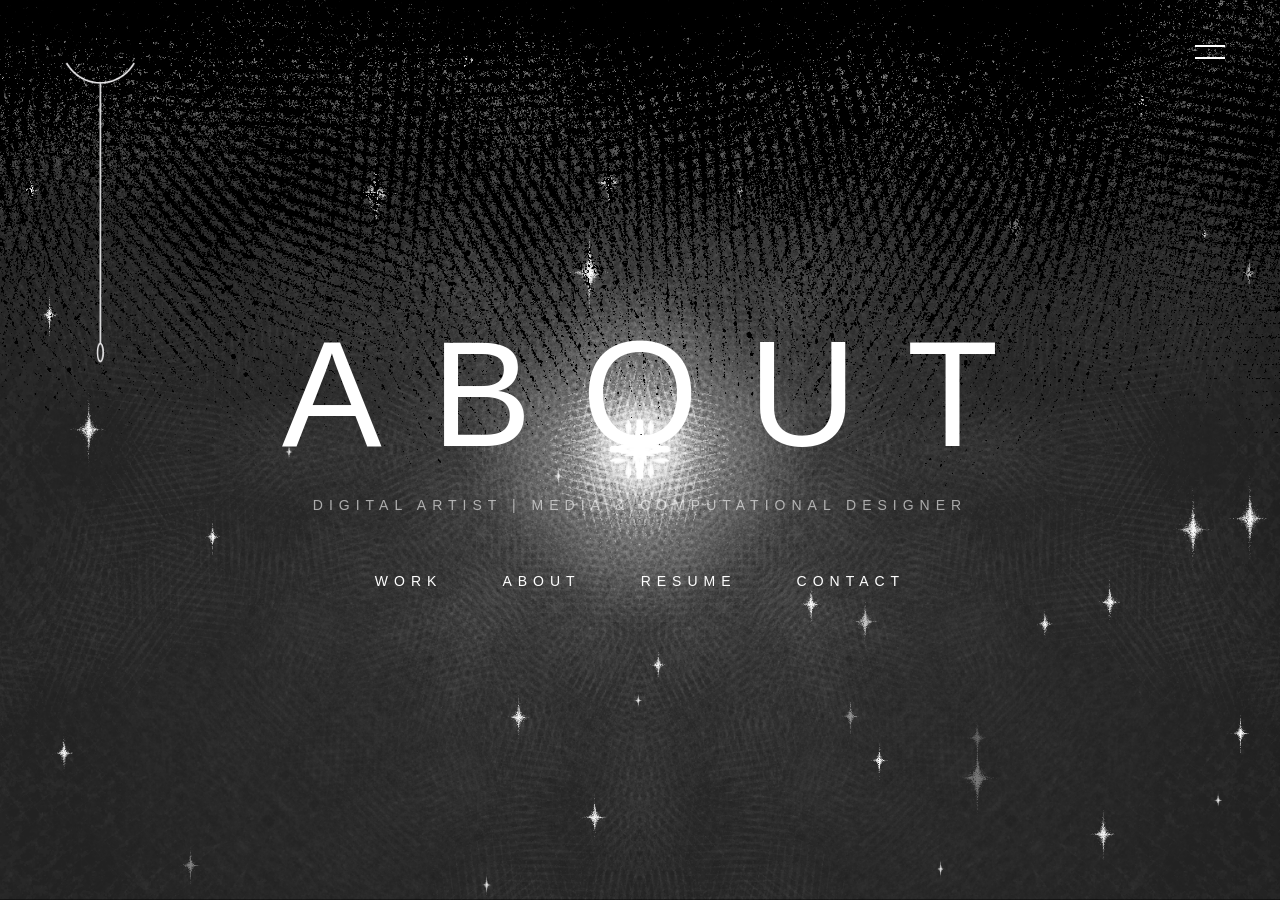
==== about.html @ 11d8b134 "Update about.html" ====
<!DOCTYPE html>
<html lang="en">
<head>
    <meta charset="UTF-8">
    <meta name="viewport" content="width=device-width, initial-scale=1.0">
    <title>Najisa | Portfolio</title>
    <style>
        /* 1. 基础重置 */
        body, html { 
            margin: 0; padding: 0; width: 100%; height: 100%; 
            overflow: hidden; background-color: #000; 
            font-family: "Helvetica Neue", Helvetica, Arial, sans-serif; 
            transition: background-color 0.8s ease;
        }
        
        /* 2. 背景与层级 */
        .bg-container, .top-container, #universe { 
            position: absolute; top: 0; left: 0; width: 100%; height: 100vh; 
            transition: filter 0.6s ease;
        }
        .mesh-layer, .top-layer { position: absolute; width: 100%; height: 100%; top: 0; left: 0; background-size: cover; background-position: center; transition: opacity 1s ease; }
        .mesh-layer { animation: meshBreathe 12s infinite ease-in-out; }
        @keyframes meshBreathe { 0%, 100% { transform: scale(1.1); } 50% { transform: scale(1.25); } }

        .dark-bg { background-image: url('./images/bg-dark.png'); opacity: 1; }
        .light-bg { background-image: url('./images/bg-light.png'); opacity: 0; }
        .top-dark { background-image: url('./images/top-dark.png'); opacity: 1; z-index: 10; }
        .top-light { background-image: url('./images/top-light.png'); opacity: 0; z-index: 10; }
        .light-mode .dark-bg, .light-mode .top-dark { opacity: 0; }
        .light-mode .light-bg, .light-mode .top-light { opacity: 1; }

        body.menu-open .bg-container, body.menu-open #universe, body.menu-open .top-container, body.menu-open .hero-container {
            filter: blur(2px); 
            pointer-events: none;
        }

        /* 3. 灯绳系统 (lamp-toggle) */
        .lamp-toggle {
            position: fixed; top: 0; left: 0; width: 200px; height: 65vh; z-index: 4000;
            transform: scale(0.7); transform-origin: top center;
            transition: transform 0.4s cubic-bezier(0.175, 0.885, 0.32, 1.275);
        }
        
        .click-mask {
            position: absolute; top: 0; left: 0; width: 100%; height: 100%;
            z-index: 100; cursor: pointer;
        }

        .layer-part { 
            position: absolute; top: 0; left: 0; width: 100%; height: 100%; 
            background-size: contain; background-repeat: no-repeat; background-position: center top; 
            transition: opacity 0.1s steps(1); 
            pointer-events: none; 
        }
        
        .eye-dark { background-image: url('./images/eye-dark.png'); }
        .eye-light { background-image: url('./images/eye-light.png'); }
        .line-dark { background-image: url('./images/line-dark.png'); }
        .line-light { background-image: url('./images/line-light.png'); }
        .han-dark { background-image: url('./images/han-dark.png'); }
        .han-light { background-image: url('./images/han-light.png'); }

        .line-group, .han-group { position: absolute; top: 0; left: 0; width: 100%; height: 100%; transform-origin: top center; transition: transform 0.45s cubic-bezier(0.34, 1.56, 0.64, 1); }
        .lamp-toggle:hover .line-group { transform: scaleY(1.02); }
        .lamp-toggle:hover .han-group { transform: translateY(10px); }

        .lamp-toggle:active .eye-dark, .lamp-toggle:active .eye-light { transform: scaleY(1.1) scaleX(0.92); transform-origin: top center; transition: transform 0.1s ease-out; }
        .lamp-toggle:active .line-group { transform: scaleY(1.02) translateY(8px); transition: transform 0.1s ease-out; }
        .lamp-toggle:active .han-group { transform: translateY(17px); transition: transform 0.1s ease-out; }

        .eye-light, .line-light, .han-light { opacity: 0; }
        .light-mode .eye-dark, .light-mode .line-dark, .light-mode .han-dark { opacity: 0; }
        .light-mode .eye-light, .light-mode .line-light, .light-mode .han-light { opacity: 1; }

        /* 4. 中心排版 */
        .hero-container {
            position: fixed; top: 50%; left: 50%; transform: translate(-50%, -50%);
            text-align: center; z-index: 9997; pointer-events: none; width: 100%;
        }
        .main-title {
            pointer-events: auto; color: white; font-size: 150px; letter-spacing: 50px; 
            margin: 0; padding-left: 50px; font-weight: 100; cursor: pointer; text-decoration: none;
            transition: opacity 0.5s ease, color 0.8s ease; line-height: 1.1;
        }
        .description { color: rgba(255, 255, 255, 0.6); font-size: 14px; letter-spacing: 6px; text-transform: uppercase; margin: 20px 0 60px 0; font-weight: 300; }
        .sub-nav { pointer-events: auto; display: flex; justify-content: center; gap: 60px; }
        .nav-item { color: white; text-decoration: none; font-size: 14px; letter-spacing: 6px; text-transform: uppercase; position: relative; transition: color 0.8s ease; }
        .nav-item::after { content: ''; position: absolute; bottom: -5px; left: 0; width: 0; height: 1px; background: white; transition: width 0.3s ease; }
        .nav-item:hover::after { width: calc(100% - 6px); }

        /* 5. 侧滑菜单 (0.03透明) */
        .menu-overlay {
            position: fixed; top: 0; right: -450px; width: 400px; height: 100%;
            background: rgba(0, 0, 0, 0.03); 
            backdrop-filter: blur(10px); -webkit-backdrop-filter: blur(10px);
            z-index: 9998; display: flex; flex-direction: column; justify-content: center;
            padding-left: 60px; padding-bottom: 25vh; box-sizing: border-box;
            transition: right 0.6s cubic-bezier(0.4, 0, 0.2, 1);
            box-shadow: -20px 0 50px rgba(0, 0, 0, 0.5); border-left: 1px solid rgba(255, 255, 255, 0.05);
        }
        .menu-overlay.active { right: 0; }
        .menu-links { display: flex; flex-direction: column; gap: 40px; }
        .menu-link {
            color: white; text-decoration: none; font-size: 32px; font-weight: 200;
            letter-spacing: 10px; text-transform: uppercase; position: relative; 
            display: inline-block; width: fit-content; transition: opacity 0.4s ease;
            opacity: 0; transform: translateX(30px);
        }
        .menu-overlay.active .menu-link { opacity: 1; transform: translateX(0); }
        .menu-link::after { content: ''; position: absolute; bottom: -5px; left: 0; width: 0; height: 1px; background: white; transition: width 0.3s ease; }
        .menu-link:hover::after { width: calc(100% - 10px); }
        .menu-link:hover { opacity: 0.7; }

        .menu-footer { position: absolute; bottom: 60px; color: rgba(255, 255, 255, 0.3); font-size: 10px; line-height: 2; letter-spacing: 3px; text-transform: uppercase; }

        /* 亮色适配 */
        .light-mode .main-title, .light-mode .nav-item, .light-mode .menu-link { color: black; }
        .light-mode .description, .light-mode .menu-footer { color: rgba(0, 0, 0, 0.4); }
        .light-mode .nav-item::after, .light-mode .menu-link::after { background-color: black; }
        .light-mode .menu-overlay { background: rgba(255, 255, 255, 0.1); border-left: 1px solid rgba(0, 0, 0, 0.05); }

        /* 6. 汉堡按钮 */
        .top-right-util { position: fixed; top: 45px; right: 55px; z-index: 9999; }
        .burger-icon { width: 30px; height: 14px; display: flex; flex-direction: column; justify-content: space-between; cursor: pointer; }
        .burger-icon span { width: 100%; height: 2px; background: white; transition: all 0.4s cubic-bezier(0.4, 0, 0.2, 1); }
        .burger-icon:not(.active):hover span:first-child { width: 80%; }
        .burger-icon:not(.active):hover span:last-child { width: 80%; transform: translateX(8px); }
        .burger-icon.active span:first-child { transform: translateY(6px) rotate(45deg); width: 100%; }
        .burger-icon.active span:last-child { transform: translateY(-6px) rotate(-45deg); width: 100%; }
        .light-mode .burger-icon span { background-color: black; }
    </style>
</head>
<body>

<div class="menu-overlay" id="menuOverlay">
    <nav class="menu-links">
        <a href="works.html" class="menu-link">Work</a>
        <a href="about.html" class="menu-link">About</a>
        <a href="./assets/Najisa_Resume.pdf" class="menu-link" download>Resume</a>
        <a href="contact.html" class="menu-link">Contact</a>
    </nav>
    <div class="menu-footer"><p>Based in New York | Media & Computational Design</p></div>
</div>

<div class="lamp-toggle" id="lampControl">
    <div class="click-mask" id="clickMask"></div>
    <div class="layer-part eye-dark"></div>
    <div class="layer-part eye-light"></div>
    <div class="line-group">
        <div class="layer-part line-dark"></div>
        <div class="layer-part line-light"></div>
    </div>
    <div class="han-group">
        <div class="layer-part han-dark"></div>
        <div class="layer-part han-light"></div>
    </div>
</div>

<div class="bg-container">
    <div class="mesh-layer dark-bg"></div><div class="mesh-layer light-bg"></div>
</div>

<canvas id="universe"></canvas>

<div class="top-container">
    <div class="top-layer top-dark"></div><div class="top-layer top-light"></div>
</div>

<div class="top-right-util">
    <div class="burger-icon" id="burger"><span></span><span></span></div>
</div>

<div class="hero-container">
    <h1 class="main-title" onclick="location.reload()">ABOUT</h1>
    <div class="description">Digital Artist | Media & Computational Designer</div>
    <nav class="sub-nav">
        <a href="works.html" class="nav-item">Work</a>
        <a href="about.html" class="nav-item">About</a>
        <a href="./assets/Najisa_Resume.pdf" class="nav-item" download>Resume</a>
        <a href="contact.html" class="nav-item">Contact</a>
    </nav>
</div>

<script>
    const clickMask = document.getElementById('clickMask');
    // 🚀 初始化：检查 sessionStorage
    let isLightMode = sessionStorage.getItem('portfolio-mode') === 'light';
    let colorTransition = isLightMode ? 1 : 0; 

    // 如果存的是 light，加载时立即应用
    if (isLightMode) {
        document.body.classList.add('light-mode');
    }

    // 🚀 核心点击逻辑
    clickMask.onclick = function(e) {
        const rect = this.getBoundingClientRect();
        const relativeY = e.clientY - rect.top;
        const percentY = (relativeY / rect.height) * 100;

        if (percentY <= 20) {
            // 20% 之上（眼睛）-> 回主页
            window.location.href = 'index.html';
        } else {
            // 20% 之下（绳子和手柄）-> 切换昼夜
            isLightMode = !isLightMode;
            document.body.classList.toggle('light-mode', isLightMode);
            
            // 🚀 保存到会话存储（刷新会消失，跳转会保留）
            sessionStorage.setItem('portfolio-mode', isLightMode ? 'light' : 'dark');
        }
    };

    // --- 宇宙逻辑 ---
    const canvas = document.getElementById('universe');
    const ctx = canvas.getContext('2d');
    const config = { starCount: 45, particleCount: 45000, baseSize: 40, longAxisRatio: 2.2, sharpness: 0.45, friction: 0.94, ease: 0.06 };
    let v = { x: 0, y: 0, tx: 0, ty: 0 }, lastM = { x: 0, y: 0 };
    const motherCache = { dark: [], light: [] };

    const burger = document.getElementById('burger');
    const menuOverlay = document.getElementById('menuOverlay');
    const menuLinks = document.querySelectorAll('.menu-link');
    burger.onclick = function() {
        this.classList.toggle('active');
        menuOverlay.classList.toggle('active');
        document.body.classList.toggle('menu-open'); 
        if (menuOverlay.classList.contains('active')) {
            menuLinks.forEach((link, index) => { link.style.transitionDelay = `${0.3 + index * 0.1}s`; });
        }
    };

    function createMother(color, blurStr) {
        const mCanvas = document.createElement('canvas');
        const w = config.baseSize * 5, h = w * config.longAxisRatio;
        mCanvas.width = w; mCanvas.height = h;
        const mctx = mCanvas.getContext('2d');
        if (blurStr !== '0px') mctx.filter = `blur(${blurStr})`;
        mctx.fillStyle = color;
        const cx = w/2, cy = h/2;
        for (let i = 0; i < config.particleCount; i++) {
            const rx = (Math.random() - 0.5) * config.baseSize * 4;
            const ry = (Math.random() - 0.5) * config.baseSize * config.longAxisRatio * 2;
            const nx = Math.abs(rx) / config.baseSize, ny = Math.abs(ry) / (config.baseSize * config.longAxisRatio);
            const dist = Math.pow(nx, config.sharpness) + Math.pow(ny, config.sharpness);
            if (dist < 0.8 || (dist < 1.6 && Math.random() < Math.pow(1 - (dist - 0.8) / 0.8, 8))) {
                let pSize = 0.3 + 1.9 * Math.pow(Math.max(0, 1 - dist/1.6), 2);
                mctx.fillRect(cx + rx, cy + ry, pSize, pSize);
            }
        }
        return mCanvas;
    }
    class Star {
        constructor() { this.reset(); this.age = Math.random() * 8000; }
        reset() {
            this.x = Math.random() * canvas.width; this.y = Math.random() * canvas.height;
            const r = Math.random();
            if (r > 0.8) { this.idx = 0; this.sc = 0.45; this.bAmp = 0.35; this.bSpd = 0.005; } 
            else if (r > 0.4) { this.idx = 1; this.sc = 0.28; this.bAmp = 0.15; this.bSpd = 0.012; } 
            else { this.idx = 2; this.sc = 0.15; this.bAmp = 0.05; this.bSpd = 0.02; }
            this.op = 0; this.life = 10000 + Math.random() * 10000; this.age = 0;
            this.bPh = Math.random() * 7; this.tPh = Math.random() * 7;
        }
        update() {
            this.age += 16.6; this.bPh += this.bSpd; this.tPh += 0.05;
            const fade = 2500;
            if (this.age < fade) this.op = this.age / fade;
            else if (this.age > this.life - fade) this.op = (this.life - this.age) / fade;
            else this.op = 1;
            if (this.age >= this.life) this.reset();
        }
        draw(ox, oy) {
            const finalSc = this.sc * (1 + Math.sin(this.bPh) * this.bAmp) * (1 + Math.sin(this.tPh) * 0.1);
            const dx = this.x - (motherCache.dark[this.idx].width * finalSc)/2 + (ox * (2.5 - this.idx));
            const dy = this.y - (motherCache.dark[this.idx].height * finalSc)/2 + (oy * (2.5 - this.idx));
            ctx.globalAlpha = Math.max(0, this.op * (1 - colorTransition));
            ctx.drawImage(motherCache.dark[this.idx], dx, dy, motherCache.dark[this.idx].width * finalSc, motherCache.dark[this.idx].height * finalSc);
            ctx.globalAlpha = Math.max(0, this.op * colorTransition);
            ctx.drawImage(motherCache.light[this.idx], dx, dy, motherCache.light[this.idx].width * finalSc, motherCache.light[this.idx].height * finalSc);
        }
    }
    let stars = [];
    function init() {
        canvas.width = window.innerWidth; canvas.height = window.innerHeight;
        const blurs = ['0px', '0.6px', '1.8px'];
        motherCache.dark = blurs.map(b => createMother("white", b));
        motherCache.light = blurs.map(b => createMother("black", b));
        stars = Array.from({ length: config.starCount }, () => new Star());
    }
    function loop() {
        ctx.clearRect(0, 0, canvas.width, canvas.height);
        v.tx *= config.friction; v.ty *= config.friction;
        v.x += (v.tx - v.x) * config.ease; v.y += (v.ty - v.y) * config.ease;
        const step = 16.6 / 1000;
        // 🚀 同步渐变变量
        if (isLightMode && colorTransition < 1) colorTransition = Math.min(1, colorTransition + step);
        if (!isLightMode && colorTransition > 0) colorTransition = Math.max(0, colorTransition - step);
        stars.forEach(s => { s.update(); s.draw(v.x, v.y); });
        requestAnimationFrame(loop);
    }
    window.addEventListener('mousemove', (e) => {
        if (lastM.x !== 0) { v.tx += (e.clientX - lastM.x) * 0.5; v.ty += (e.clientY - lastM.y) * 0.5; }
        lastM.x = e.clientX; lastM.y = e.clientY;
    });
    window.addEventListener('resize', init);
    init(); loop();
</script>
</body>
</html>
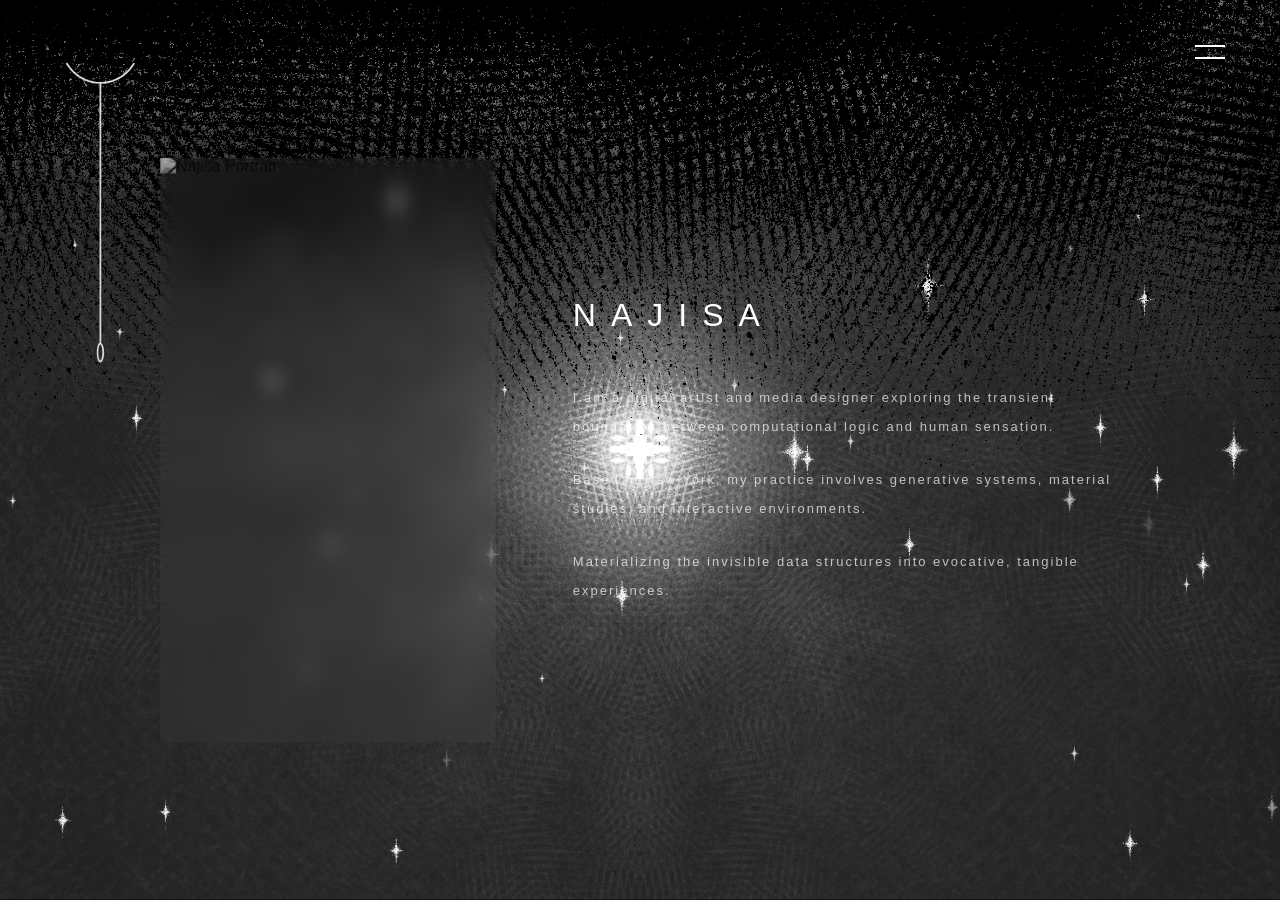
==== commit 5406de1d: "Add files via upload" ====
--- a/about.html
+++ b/about.html
@@ -3,131 +3,34 @@
 <head>
     <meta charset="UTF-8">
     <meta name="viewport" content="width=device-width, initial-scale=1.0">
-    <title>Najisa | Portfolio</title>
+    <title>About | Najisa</title>
+    <link rel="stylesheet" href="css/global.css">
     <style>
-        /* 1. 基础重置 */
-        body, html { 
-            margin: 0; padding: 0; width: 100%; height: 100%; 
-            overflow: hidden; background-color: #000; 
-            font-family: "Helvetica Neue", Helvetica, Arial, sans-serif; 
-            transition: background-color 0.8s ease;
+        /* About 专属版式样式 */
+        .about-wrapper { 
+            position: fixed; top: 50%; left: 50%; transform: translate(-50%, -50%); 
+            width: 75vw; height: 65vh; display: flex; align-items: center; gap: 6vw; z-index: 100; 
         }
+        .about-image { 
+            flex: 0 0 35%; height: 100%; background: rgba(255,255,255,0.03); 
+            backdrop-filter: blur(10px); -webkit-backdrop-filter: blur(10px); 
+            overflow: hidden; 
+        }
+        .light-mode .about-image { background: rgba(0,0,0,0.03); }
+        .about-image img { width: 100%; height: 100%; object-fit: cover; filter: grayscale(1) contrast(1.1); opacity: 0.6; }
         
-        /* 2. 背景与层级 */
-        .bg-container, .top-container, #universe { 
-            position: absolute; top: 0; left: 0; width: 100%; height: 100vh; 
-            transition: filter 0.6s ease;
+        .about-content { flex: 1; color: white; transition: color 0.8s ease; }
+        .about-content h2 { font-size: 32px; font-weight: 100; letter-spacing: 15px; margin-bottom: 50px; text-transform: uppercase; }
+        .about-content p { 
+            font-size: 13px; line-height: 2.2; letter-spacing: 2px; margin-bottom: 25px; 
+            font-weight: 200; opacity: 0; transform: translateY(20px); 
+            transition: all 1.2s cubic-bezier(0.19, 1, 0.22, 1); 
         }
-        .mesh-layer, .top-layer { position: absolute; width: 100%; height: 100%; top: 0; left: 0; background-size: cover; background-position: center; transition: opacity 1s ease; }
-        .mesh-layer { animation: meshBreathe 12s infinite ease-in-out; }
-        @keyframes meshBreathe { 0%, 100% { transform: scale(1.1); } 50% { transform: scale(1.25); } }
+        .about-content p.show { opacity: 0.7; transform: translateY(0); }
+        .light-mode .about-content { color: black; }
 
-        .dark-bg { background-image: url('./images/bg-dark.png'); opacity: 1; }
-        .light-bg { background-image: url('./images/bg-light.png'); opacity: 0; }
-        .top-dark { background-image: url('./images/top-dark.png'); opacity: 1; z-index: 10; }
-        .top-light { background-image: url('./images/top-light.png'); opacity: 0; z-index: 10; }
-        .light-mode .dark-bg, .light-mode .top-dark { opacity: 0; }
-        .light-mode .light-bg, .light-mode .top-light { opacity: 1; }
-
-        body.menu-open .bg-container, body.menu-open #universe, body.menu-open .top-container, body.menu-open .hero-container {
-            filter: blur(2px); 
-            pointer-events: none;
-        }
-
-        /* 3. 灯绳系统 (lamp-toggle) */
-        .lamp-toggle {
-            position: fixed; top: 0; left: 0; width: 200px; height: 65vh; z-index: 4000;
-            transform: scale(0.7); transform-origin: top center;
-            transition: transform 0.4s cubic-bezier(0.175, 0.885, 0.32, 1.275);
-        }
-        
-        .click-mask {
-            position: absolute; top: 0; left: 0; width: 100%; height: 100%;
-            z-index: 100; cursor: pointer;
-        }
-
-        .layer-part { 
-            position: absolute; top: 0; left: 0; width: 100%; height: 100%; 
-            background-size: contain; background-repeat: no-repeat; background-position: center top; 
-            transition: opacity 0.1s steps(1); 
-            pointer-events: none; 
-        }
-        
-        .eye-dark { background-image: url('./images/eye-dark.png'); }
-        .eye-light { background-image: url('./images/eye-light.png'); }
-        .line-dark { background-image: url('./images/line-dark.png'); }
-        .line-light { background-image: url('./images/line-light.png'); }
-        .han-dark { background-image: url('./images/han-dark.png'); }
-        .han-light { background-image: url('./images/han-light.png'); }
-
-        .line-group, .han-group { position: absolute; top: 0; left: 0; width: 100%; height: 100%; transform-origin: top center; transition: transform 0.45s cubic-bezier(0.34, 1.56, 0.64, 1); }
-        .lamp-toggle:hover .line-group { transform: scaleY(1.02); }
-        .lamp-toggle:hover .han-group { transform: translateY(10px); }
-
-        .lamp-toggle:active .eye-dark, .lamp-toggle:active .eye-light { transform: scaleY(1.1) scaleX(0.92); transform-origin: top center; transition: transform 0.1s ease-out; }
-        .lamp-toggle:active .line-group { transform: scaleY(1.02) translateY(8px); transition: transform 0.1s ease-out; }
-        .lamp-toggle:active .han-group { transform: translateY(17px); transition: transform 0.1s ease-out; }
-
-        .eye-light, .line-light, .han-light { opacity: 0; }
-        .light-mode .eye-dark, .light-mode .line-dark, .light-mode .han-dark { opacity: 0; }
-        .light-mode .eye-light, .light-mode .line-light, .light-mode .han-light { opacity: 1; }
-
-        /* 4. 中心排版 */
-        .hero-container {
-            position: fixed; top: 50%; left: 50%; transform: translate(-50%, -50%);
-            text-align: center; z-index: 9997; pointer-events: none; width: 100%;
-        }
-        .main-title {
-            pointer-events: auto; color: white; font-size: 150px; letter-spacing: 50px; 
-            margin: 0; padding-left: 50px; font-weight: 100; cursor: pointer; text-decoration: none;
-            transition: opacity 0.5s ease, color 0.8s ease; line-height: 1.1;
-        }
-        .description { color: rgba(255, 255, 255, 0.6); font-size: 14px; letter-spacing: 6px; text-transform: uppercase; margin: 20px 0 60px 0; font-weight: 300; }
-        .sub-nav { pointer-events: auto; display: flex; justify-content: center; gap: 60px; }
-        .nav-item { color: white; text-decoration: none; font-size: 14px; letter-spacing: 6px; text-transform: uppercase; position: relative; transition: color 0.8s ease; }
-        .nav-item::after { content: ''; position: absolute; bottom: -5px; left: 0; width: 0; height: 1px; background: white; transition: width 0.3s ease; }
-        .nav-item:hover::after { width: calc(100% - 6px); }
-
-        /* 5. 侧滑菜单 (0.03透明) */
-        .menu-overlay {
-            position: fixed; top: 0; right: -450px; width: 400px; height: 100%;
-            background: rgba(0, 0, 0, 0.03); 
-            backdrop-filter: blur(10px); -webkit-backdrop-filter: blur(10px);
-            z-index: 9998; display: flex; flex-direction: column; justify-content: center;
-            padding-left: 60px; padding-bottom: 25vh; box-sizing: border-box;
-            transition: right 0.6s cubic-bezier(0.4, 0, 0.2, 1);
-            box-shadow: -20px 0 50px rgba(0, 0, 0, 0.5); border-left: 1px solid rgba(255, 255, 255, 0.05);
-        }
-        .menu-overlay.active { right: 0; }
-        .menu-links { display: flex; flex-direction: column; gap: 40px; }
-        .menu-link {
-            color: white; text-decoration: none; font-size: 32px; font-weight: 200;
-            letter-spacing: 10px; text-transform: uppercase; position: relative; 
-            display: inline-block; width: fit-content; transition: opacity 0.4s ease;
-            opacity: 0; transform: translateX(30px);
-        }
-        .menu-overlay.active .menu-link { opacity: 1; transform: translateX(0); }
-        .menu-link::after { content: ''; position: absolute; bottom: -5px; left: 0; width: 0; height: 1px; background: white; transition: width 0.3s ease; }
-        .menu-link:hover::after { width: calc(100% - 10px); }
-        .menu-link:hover { opacity: 0.7; }
-
-        .menu-footer { position: absolute; bottom: 60px; color: rgba(255, 255, 255, 0.3); font-size: 10px; line-height: 2; letter-spacing: 3px; text-transform: uppercase; }
-
-        /* 亮色适配 */
-        .light-mode .main-title, .light-mode .nav-item, .light-mode .menu-link { color: black; }
-        .light-mode .description, .light-mode .menu-footer { color: rgba(0, 0, 0, 0.4); }
-        .light-mode .nav-item::after, .light-mode .menu-link::after { background-color: black; }
-        .light-mode .menu-overlay { background: rgba(255, 255, 255, 0.1); border-left: 1px solid rgba(0, 0, 0, 0.05); }
-
-        /* 6. 汉堡按钮 */
-        .top-right-util { position: fixed; top: 45px; right: 55px; z-index: 9999; }
-        .burger-icon { width: 30px; height: 14px; display: flex; flex-direction: column; justify-content: space-between; cursor: pointer; }
-        .burger-icon span { width: 100%; height: 2px; background: white; transition: all 0.4s cubic-bezier(0.4, 0, 0.2, 1); }
-        .burger-icon:not(.active):hover span:first-child { width: 80%; }
-        .burger-icon:not(.active):hover span:last-child { width: 80%; transform: translateX(8px); }
-        .burger-icon.active span:first-child { transform: translateY(6px) rotate(45deg); width: 100%; }
-        .burger-icon.active span:last-child { transform: translateY(-6px) rotate(-45deg); width: 100%; }
-        .light-mode .burger-icon span { background-color: black; }
+        /* 菜单当前页状态 */
+        .menu-link[href="about.html"] { opacity: 0.4 !important; pointer-events: none; }
     </style>
 </head>
 <body>
@@ -170,140 +73,25 @@
     <div class="burger-icon" id="burger"><span></span><span></span></div>
 </div>
 
-<div class="hero-container">
-    <h1 class="main-title" onclick="location.reload()">ABOUT</h1>
-    <div class="description">Digital Artist | Media & Computational Designer</div>
-    <nav class="sub-nav">
-        <a href="works.html" class="nav-item">Work</a>
-        <a href="about.html" class="nav-item">About</a>
-        <a href="./assets/Najisa_Resume.pdf" class="nav-item" download>Resume</a>
-        <a href="contact.html" class="nav-item">Contact</a>
-    </nav>
-</div>
+<main class="about-wrapper">
+    <div class="about-image"><img src="./images/portrait.jpg" alt="Najisa Portrait"></div>
+    <div class="about-content">
+        <h2>NAJISA</h2>
+        <p>I am a digital artist and media designer exploring the transient boundaries between computational logic and human sensation.</p>
+        <p>Based in New York, my practice involves generative systems, material studies, and interactive environments.</p>
+        <p>Materializing the invisible data structures into evocative, tangible experiences.</p>
+    </div>
+</main>
 
+<script src="js/global.js"></script>
 <script>
-    const clickMask = document.getElementById('clickMask');
-    // 🚀 初始化：检查 sessionStorage
-    let isLightMode = sessionStorage.getItem('portfolio-mode') === 'light';
-    let colorTransition = isLightMode ? 1 : 0; 
-
-    // 如果存的是 light，加载时立即应用
-    if (isLightMode) {
-        document.body.classList.add('light-mode');
-    }
-
-    // 🚀 核心点击逻辑
-    clickMask.onclick = function(e) {
-        const rect = this.getBoundingClientRect();
-        const relativeY = e.clientY - rect.top;
-        const percentY = (relativeY / rect.height) * 100;
-
-        if (percentY <= 20) {
-            // 20% 之上（眼睛）-> 回主页
-            window.location.href = 'index.html';
-        } else {
-            // 20% 之下（绳子和手柄）-> 切换昼夜
-            isLightMode = !isLightMode;
-            document.body.classList.toggle('light-mode', isLightMode);
-            
-            // 🚀 保存到会话存储（刷新会消失，跳转会保留）
-            sessionStorage.setItem('portfolio-mode', isLightMode ? 'light' : 'dark');
-        }
+    // 文字分段浮现动画
+    window.onload = () => {
+        const paragraphs = document.querySelectorAll('.about-content p');
+        paragraphs.forEach((p, i) => {
+            setTimeout(() => p.classList.add('show'), 400 + i * 300);
+        });
     };
-
-    // --- 宇宙逻辑 ---
-    const canvas = document.getElementById('universe');
-    const ctx = canvas.getContext('2d');
-    const config = { starCount: 45, particleCount: 45000, baseSize: 40, longAxisRatio: 2.2, sharpness: 0.45, friction: 0.94, ease: 0.06 };
-    let v = { x: 0, y: 0, tx: 0, ty: 0 }, lastM = { x: 0, y: 0 };
-    const motherCache = { dark: [], light: [] };
-
-    const burger = document.getElementById('burger');
-    const menuOverlay = document.getElementById('menuOverlay');
-    const menuLinks = document.querySelectorAll('.menu-link');
-    burger.onclick = function() {
-        this.classList.toggle('active');
-        menuOverlay.classList.toggle('active');
-        document.body.classList.toggle('menu-open'); 
-        if (menuOverlay.classList.contains('active')) {
-            menuLinks.forEach((link, index) => { link.style.transitionDelay = `${0.3 + index * 0.1}s`; });
-        }
-    };
-
-    function createMother(color, blurStr) {
-        const mCanvas = document.createElement('canvas');
-        const w = config.baseSize * 5, h = w * config.longAxisRatio;
-        mCanvas.width = w; mCanvas.height = h;
-        const mctx = mCanvas.getContext('2d');
-        if (blurStr !== '0px') mctx.filter = `blur(${blurStr})`;
-        mctx.fillStyle = color;
-        const cx = w/2, cy = h/2;
-        for (let i = 0; i < config.particleCount; i++) {
-            const rx = (Math.random() - 0.5) * config.baseSize * 4;
-            const ry = (Math.random() - 0.5) * config.baseSize * config.longAxisRatio * 2;
-            const nx = Math.abs(rx) / config.baseSize, ny = Math.abs(ry) / (config.baseSize * config.longAxisRatio);
-            const dist = Math.pow(nx, config.sharpness) + Math.pow(ny, config.sharpness);
-            if (dist < 0.8 || (dist < 1.6 && Math.random() < Math.pow(1 - (dist - 0.8) / 0.8, 8))) {
-                let pSize = 0.3 + 1.9 * Math.pow(Math.max(0, 1 - dist/1.6), 2);
-                mctx.fillRect(cx + rx, cy + ry, pSize, pSize);
-            }
-        }
-        return mCanvas;
-    }
-    class Star {
-        constructor() { this.reset(); this.age = Math.random() * 8000; }
-        reset() {
-            this.x = Math.random() * canvas.width; this.y = Math.random() * canvas.height;
-            const r = Math.random();
-            if (r > 0.8) { this.idx = 0; this.sc = 0.45; this.bAmp = 0.35; this.bSpd = 0.005; } 
-            else if (r > 0.4) { this.idx = 1; this.sc = 0.28; this.bAmp = 0.15; this.bSpd = 0.012; } 
-            else { this.idx = 2; this.sc = 0.15; this.bAmp = 0.05; this.bSpd = 0.02; }
-            this.op = 0; this.life = 10000 + Math.random() * 10000; this.age = 0;
-            this.bPh = Math.random() * 7; this.tPh = Math.random() * 7;
-        }
-        update() {
-            this.age += 16.6; this.bPh += this.bSpd; this.tPh += 0.05;
-            const fade = 2500;
-            if (this.age < fade) this.op = this.age / fade;
-            else if (this.age > this.life - fade) this.op = (this.life - this.age) / fade;
-            else this.op = 1;
-            if (this.age >= this.life) this.reset();
-        }
-        draw(ox, oy) {
-            const finalSc = this.sc * (1 + Math.sin(this.bPh) * this.bAmp) * (1 + Math.sin(this.tPh) * 0.1);
-            const dx = this.x - (motherCache.dark[this.idx].width * finalSc)/2 + (ox * (2.5 - this.idx));
-            const dy = this.y - (motherCache.dark[this.idx].height * finalSc)/2 + (oy * (2.5 - this.idx));
-            ctx.globalAlpha = Math.max(0, this.op * (1 - colorTransition));
-            ctx.drawImage(motherCache.dark[this.idx], dx, dy, motherCache.dark[this.idx].width * finalSc, motherCache.dark[this.idx].height * finalSc);
-            ctx.globalAlpha = Math.max(0, this.op * colorTransition);
-            ctx.drawImage(motherCache.light[this.idx], dx, dy, motherCache.light[this.idx].width * finalSc, motherCache.light[this.idx].height * finalSc);
-        }
-    }
-    let stars = [];
-    function init() {
-        canvas.width = window.innerWidth; canvas.height = window.innerHeight;
-        const blurs = ['0px', '0.6px', '1.8px'];
-        motherCache.dark = blurs.map(b => createMother("white", b));
-        motherCache.light = blurs.map(b => createMother("black", b));
-        stars = Array.from({ length: config.starCount }, () => new Star());
-    }
-    function loop() {
-        ctx.clearRect(0, 0, canvas.width, canvas.height);
-        v.tx *= config.friction; v.ty *= config.friction;
-        v.x += (v.tx - v.x) * config.ease; v.y += (v.ty - v.y) * config.ease;
-        const step = 16.6 / 1000;
-        // 🚀 同步渐变变量
-        if (isLightMode && colorTransition < 1) colorTransition = Math.min(1, colorTransition + step);
-        if (!isLightMode && colorTransition > 0) colorTransition = Math.max(0, colorTransition - step);
-        stars.forEach(s => { s.update(); s.draw(v.x, v.y); });
-        requestAnimationFrame(loop);
-    }
-    window.addEventListener('mousemove', (e) => {
-        if (lastM.x !== 0) { v.tx += (e.clientX - lastM.x) * 0.5; v.ty += (e.clientY - lastM.y) * 0.5; }
-        lastM.x = e.clientX; lastM.y = e.clientY;
-    });
-    window.addEventListener('resize', init);
-    init(); loop();
 </script>
 </body>
-</html>
+</html>
--- a/css/global.css
+++ b/css/global.css
@@ -0,0 +1,154 @@
+/* --- global.css --- */
+body, html { 
+    margin: 0; padding: 0; width: 100%; height: 100%; 
+    overflow: hidden; background-color: #000; 
+    font-family: "Helvetica Neue", Helvetica, Arial, sans-serif; 
+    transition: background-color 0.8s ease;
+}
+
+.bg-container, .top-container, #universe { 
+    position: absolute; top: 0; left: 0; width: 100%; height: 100vh; 
+    transition: filter 0.6s ease;
+}
+.mesh-layer, .top-layer { position: absolute; width: 100%; height: 100%; top: 0; left: 0; background-size: cover; background-position: center; transition: opacity 1s ease; }
+.mesh-layer { animation: meshBreathe 12s infinite ease-in-out; }
+@keyframes meshBreathe { 0%, 100% { transform: scale(1.1); } 50% { transform: scale(1.25); } }
+
+.dark-bg { background-image: url('../images/bg-dark.png'); opacity: 1; }
+.light-bg { background-image: url('../images/bg-light.png'); opacity: 0; }
+.top-dark { background-image: url('../images/top-dark.png'); opacity: 1; z-index: 10; }
+.top-light { background-image: url('../images/top-light.png'); opacity: 0; z-index: 10; }
+.light-mode .dark-bg, .light-mode .top-dark { opacity: 0; }
+.light-mode .light-bg, .light-mode .top-light { opacity: 1; }
+
+body.menu-open .bg-container, body.menu-open #universe, body.menu-open .top-container, body.menu-open .hero-container {
+    filter: blur(2px); 
+    pointer-events: none;
+}
+
+.lamp-toggle {
+    position: fixed; top: 0; left: 0; width: 200px; height: 65vh; z-index: 900;
+    transform: scale(0.7); transform-origin: top center;
+    transition: transform 0.4s cubic-bezier(0.175, 0.885, 0.32, 1.275);
+}
+
+.click-mask {
+    position: absolute; top: 0; left: 0; width: 100%; height: 100%;
+    z-index: 200; cursor: pointer;
+}
+
+.layer-part { 
+    position: absolute; top: 0; left: 0; width: 100%; height: 100%; 
+    background-size: contain; background-repeat: no-repeat; background-position: center top; 
+    transition: opacity 0.1s steps(1); 
+    pointer-events: none; 
+}
+
+.eye-dark { background-image: url('../images/eye-dark.png'); }
+.eye-light { background-image: url('../images/eye-light.png'); }
+.line-dark { background-image: url('../images/line-dark.png'); }
+.line-light { background-image: url('../images/line-light.png'); }
+.han-dark { background-image: url('../images/han-dark.png'); }
+.han-light { background-image: url('../images/han-light.png'); }
+
+.line-group, .han-group { position: absolute; top: 0; left: 0; width: 100%; height: 100%; transform-origin: top center; transition: transform 0.45s cubic-bezier(0.34, 1.56, 0.64, 1); }
+.lamp-toggle:hover .line-group { transform: scaleY(1.02); }
+.lamp-toggle:hover .han-group { transform: translateY(10px); }
+
+.lamp-toggle:active .eye-dark, .lamp-toggle:active .eye-light { transform: scaleY(1.1) scaleX(0.92); transform-origin: top center; transition: transform 0.1s ease-out; }
+.lamp-toggle:active .line-group { transform: scaleY(1.02) translateY(8px); transition: transform 0.1s ease-out; }
+.lamp-toggle:active .han-group { transform: translateY(17px); transition: transform 0.1s ease-out; }
+
+.eye-light, .line-light, .han-light { opacity: 0; }
+.light-mode .eye-dark, .light-mode .line-dark, .light-mode .han-dark { opacity: 0; }
+.light-mode .eye-light, .light-mode .line-light, .light-mode .han-light { opacity: 1; }
+
+.hero-container {
+    position: fixed; top: 50%; left: 50%; transform: translate(-50%, -50%);
+    text-align: center; z-index: 100; pointer-events: none; width: 100%;
+}
+.main-title {
+    pointer-events: auto; color: white; font-size: 150px; letter-spacing: 50px; 
+    margin: 0; padding-left: 50px; font-weight: 100; cursor: pointer; text-decoration: none;
+    transition: opacity 0.5s ease, color 0.8s ease; line-height: 1.1;
+}
+.description { color: rgba(255, 255, 255, 0.6); font-size: 14px; letter-spacing: 6px; text-transform: uppercase; margin: 20px 0 60px 0; font-weight: 300; }
+.sub-nav { pointer-events: auto; display: flex; justify-content: center; gap: 60px; }
+.nav-item { color: white; text-decoration: none; font-size: 14px; letter-spacing: 6px; text-transform: uppercase; position: relative; transition: color 0.8s ease; }
+.nav-item::after { content: ''; position: absolute; bottom: -5px; left: 0; width: 0; height: 1px; background: white; transition: width 0.3s ease; }
+.nav-item:hover::after { width: calc(100% - 6px); }
+
+/* --- global.css 修正部分 --- */
+
+/* 1. 菜单背景板：统一时间与曲线 */
+.menu-overlay {
+    position: fixed; 
+    top: 0; 
+    right: -450px; 
+    width: 400px; 
+    height: 100%;
+    background: rgba(0, 0, 0, 0.03); 
+    backdrop-filter: blur(10px); 
+    -webkit-backdrop-filter: blur(10px);
+    z-index: 500; 
+    display: flex; 
+    flex-direction: column; 
+    justify-content: center;
+    padding-left: 60px; 
+    padding-bottom: 25vh; 
+    box-sizing: border-box;
+    /* 🚀 核心：设置统一的 transition */
+    transition: right 0.6s cubic-bezier(0.4, 0, 0.2, 1);
+    box-shadow: -20px 0 50px rgba(0, 0, 0, 0.5); 
+    border-left: 1px solid rgba(255, 255, 255, 0.05);
+}
+
+.menu-overlay.active { 
+    right: 0; 
+}
+.menu-links { display: flex; flex-direction: column; gap: 40px; }
+.menu-link {
+    color: white; 
+    text-decoration: none; 
+    font-size: 32px; 
+    font-weight: 200;
+    letter-spacing: 10px; 
+    text-transform: uppercase; 
+    position: relative; 
+    display: inline-block; 
+    width: fit-content; 
+    
+    
+    /* 初始状态：在右边 30px 处，全透明 */
+    opacity: 0; 
+    transform: translateX(30px);
+    
+    /* 🚀 核心：这里的参数必须与 .menu-overlay 完全一致 */
+    transition: transform 0.6s cubic-bezier(0.4, 0, 0.2, 1), 
+                opacity 0.6s cubic-bezier(0.4, 0, 0.2, 1);
+}
+/* 菜单激活时，文字状态 */
+.menu-overlay.active .menu-link { 
+    opacity: 1; 
+    transform: translateX(0); 
+    /* 🚀 确保激活时也没有额外的延迟，大家一起起步 */
+}
+.menu-link::after { content: ''; position: absolute; bottom: -5px; left: 0; width: 0; height: 1px; background: white; transition: width 0.3s ease; }
+.menu-link:hover::after { width: calc(100% - 10px); }
+.menu-link:hover { opacity: 0.7; }
+
+.menu-footer { position: absolute; bottom: 60px; color: rgba(255, 255, 255, 0.3); font-size: 10px; line-height: 2; letter-spacing: 3px; text-transform: uppercase; }
+
+.light-mode .main-title, .light-mode .nav-item, .light-mode .menu-link { color: black; }
+.light-mode .description, .light-mode .menu-footer { color: rgba(0, 0, 0, 0.4); }
+.light-mode .nav-item::after, .light-mode .menu-link::after { background-color: black; }
+.light-mode .menu-overlay { background: rgba(255, 255, 255, 0.1); border-left: 1px solid rgba(0, 0, 0, 0.05); }
+
+.top-right-util { position: fixed; top: 45px; right: 55px; z-index: 501; }
+.burger-icon { width: 30px; height: 14px; display: flex; flex-direction: column; justify-content: space-between; cursor: pointer; }
+.burger-icon span { width: 100%; height: 2px; background: white; transition: all 0.4s cubic-bezier(0.4, 0, 0.2, 1); }
+.burger-icon:not(.active):hover span:first-child { width: 80%; }
+.burger-icon:not(.active):hover span:last-child { width: 80%; transform: translateX(8px); }
+.burger-icon.active span:first-child { transform: translateY(6px) rotate(45deg); width: 100%; }
+.burger-icon.active span:last-child { transform: translateY(-6px) rotate(-45deg); width: 100%; }
+.light-mode .burger-icon span { background-color: black; }
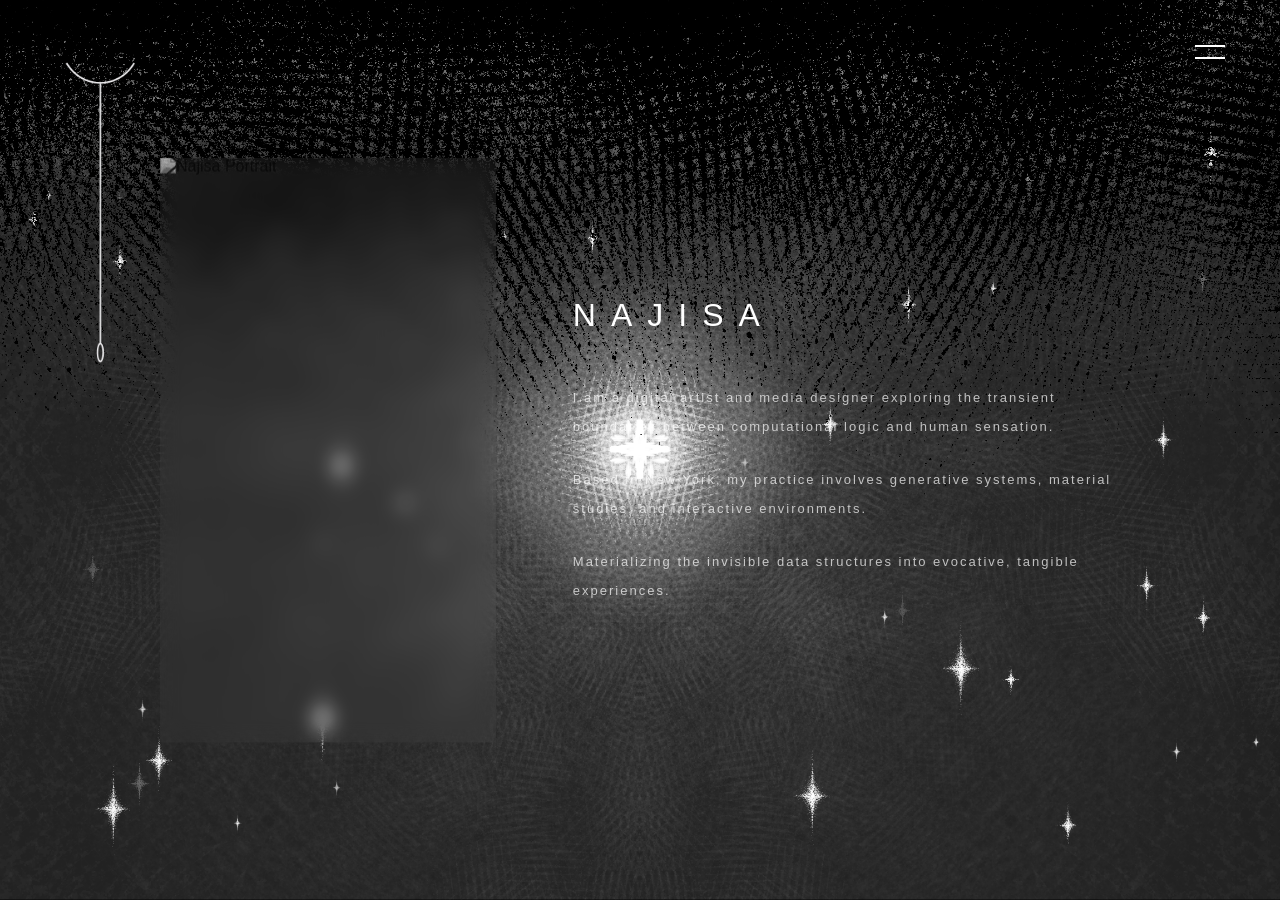
==== commit 5a82f788: "Add files via upload" ====
--- a/about.html
+++ b/about.html
@@ -39,7 +39,7 @@
     <nav class="menu-links">
         <a href="works.html" class="menu-link">Work</a>
         <a href="about.html" class="menu-link">About</a>
-        <a href="./assets/Najisa_Resume.pdf" class="menu-link" download>Resume</a>
+        <a href="resume.html" class="menu-link">Resume</a>
         <a href="contact.html" class="menu-link">Contact</a>
     </nav>
     <div class="menu-footer"><p>Based in New York | Media & Computational Design</p></div>
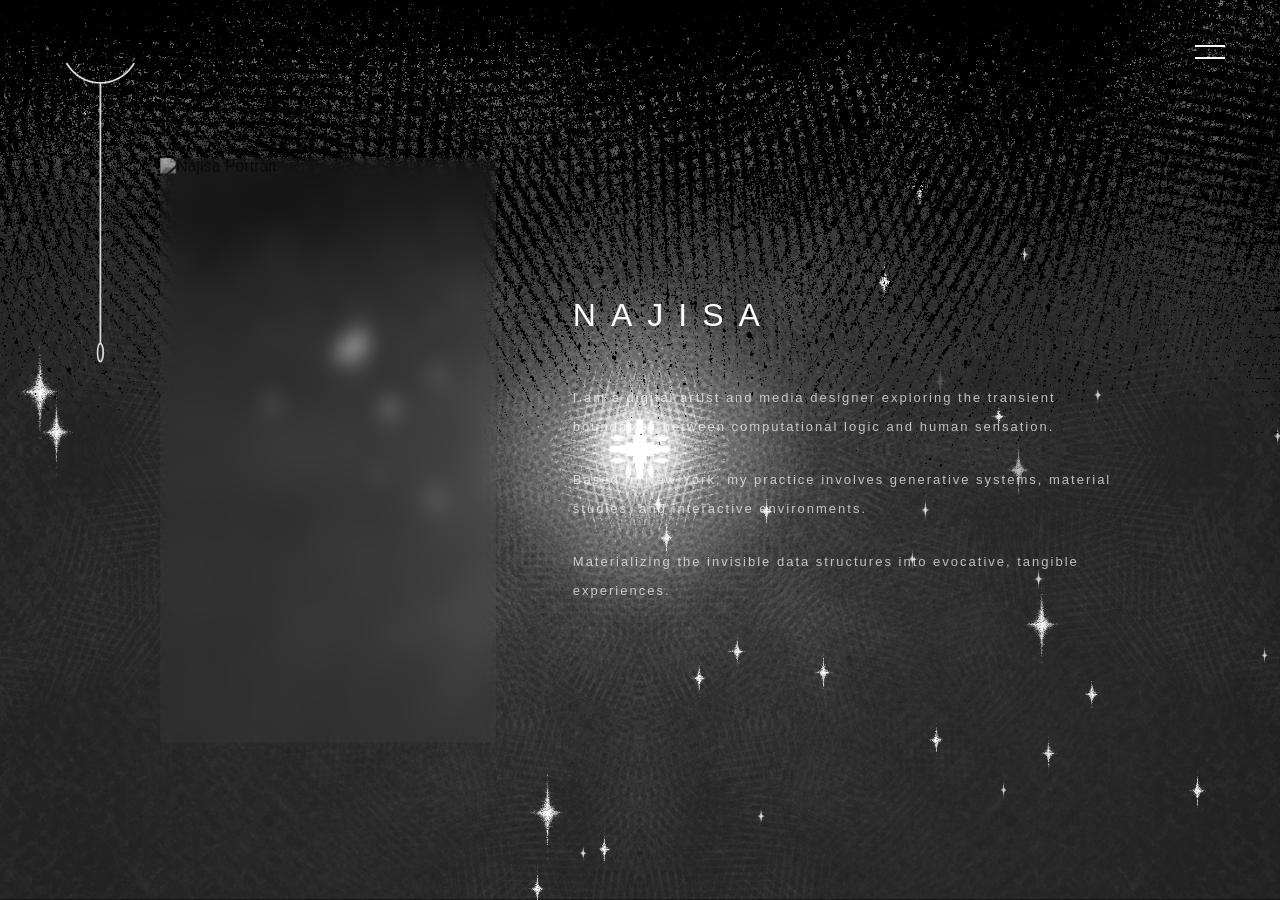
==== commit 14e65e86: "Add files via upload" ====
--- a/about.html
+++ b/about.html
@@ -1,4 +1,5 @@
 <!DOCTYPE html>
+
 <html lang="en">
 <head>
     <meta charset="UTF-8">
@@ -6,32 +7,120 @@
     <title>About | Najisa</title>
     <link rel="stylesheet" href="css/global.css">
     <style>
-        /* About 专属版式样式 */
         .about-wrapper { 
-            position: fixed; top: 50%; left: 50%; transform: translate(-50%, -50%); 
-            width: 75vw; height: 65vh; display: flex; align-items: center; gap: 6vw; z-index: 100; 
+            position: fixed;
+            top: 50%;
+            left: 50%;
+            transform: translate(-50%, -50%);
+            width: 75vw;
+            height: 65vh;
+            display: flex;
+            align-items: center;
+            gap: 6vw;
+            z-index: 100;
         }
-        .about-image { 
-            flex: 0 0 35%; height: 100%; background: rgba(255,255,255,0.03); 
-            backdrop-filter: blur(10px); -webkit-backdrop-filter: blur(10px); 
-            overflow: hidden; 
+
+    .about-image { 
+        flex: 0 0 35%;
+        height: 100%;
+        background: rgba(255,255,255,0.03);
+        backdrop-filter: blur(10px);
+        -webkit-backdrop-filter: blur(10px);
+        overflow: hidden;
+    }
+
+    .light-mode .about-image {
+        background: rgba(0,0,0,0.03);
+    }
+
+    .about-image img {
+        width: 100%;
+        height: 100%;
+        object-fit: cover;
+        filter: grayscale(1) contrast(1.1);
+        opacity: 0.6;
+    }
+
+    .about-content {
+        flex: 1;
+        color: white;
+        transition: color 0.8s ease;
+    }
+
+    .about-content h2 {
+        font-size: 32px;
+        font-weight: 100;
+        letter-spacing: 15px;
+        margin-bottom: 50px;
+        text-transform: uppercase;
+    }
+
+    .about-content p { 
+        font-size: 13px;
+        line-height: 2.2;
+        letter-spacing: 2px;
+        margin-bottom: 25px;
+        font-weight: 200;
+        opacity: 0;
+        transform: translateY(20px);
+        transition: all 1.2s cubic-bezier(0.19, 1, 0.22, 1);
+    }
+
+    .about-content p.show {
+        opacity: 0.7;
+        transform: translateY(0);
+    }
+
+    .light-mode .about-content {
+        color: black;
+    }
+
+    .menu-link[href="about.html"] {
+        opacity: 0.4 !important;
+        pointer-events: none;
+    }
+
+    @media (max-width: 768px) {
+        .about-wrapper {
+            position: relative;
+            top: auto;
+            left: auto;
+            transform: none;
+            width: 100%;
+            height: auto;
+            min-height: 100vh;
+            flex-direction: column;
+            gap: 22px;
+            padding: 96px 20px 28px;
+            box-sizing: border-box;
+            align-items: flex-start;
         }
-        .light-mode .about-image { background: rgba(0,0,0,0.03); }
-        .about-image img { width: 100%; height: 100%; object-fit: cover; filter: grayscale(1) contrast(1.1); opacity: 0.6; }
-        
-        .about-content { flex: 1; color: white; transition: color 0.8s ease; }
-        .about-content h2 { font-size: 32px; font-weight: 100; letter-spacing: 15px; margin-bottom: 50px; text-transform: uppercase; }
-        .about-content p { 
-            font-size: 13px; line-height: 2.2; letter-spacing: 2px; margin-bottom: 25px; 
-            font-weight: 200; opacity: 0; transform: translateY(20px); 
-            transition: all 1.2s cubic-bezier(0.19, 1, 0.22, 1); 
+
+        .about-image {
+            width: 100%;
+            height: 34vh;
+            flex: none;
         }
-        .about-content p.show { opacity: 0.7; transform: translateY(0); }
-        .light-mode .about-content { color: black; }
 
-        /* 菜单当前页状态 */
-        .menu-link[href="about.html"] { opacity: 0.4 !important; pointer-events: none; }
-    </style>
+        .about-content {
+            width: 100%;
+        }
+
+        .about-content h2 {
+            font-size: 22px;
+            letter-spacing: 8px;
+            margin-bottom: 24px;
+        }
+
+        .about-content p {
+            font-size: 11px;
+            line-height: 1.9;
+            letter-spacing: 1px;
+            margin-bottom: 16px;
+        }
+    }
+</style>
+
 </head>
 <body>
 
@@ -84,8 +173,8 @@
 </main>
 
 <script src="js/global.js"></script>
+
 <script>
-    // 文字分段浮现动画
     window.onload = () => {
         const paragraphs = document.querySelectorAll('.about-content p');
         paragraphs.forEach((p, i) => {
@@ -93,5 +182,6 @@
         });
     };
 </script>
+
 </body>
-</html>+</html>
--- a/css/global.css
+++ b/css/global.css
@@ -151,4 +151,78 @@
 .burger-icon:not(.active):hover span:last-child { width: 80%; transform: translateX(8px); }
 .burger-icon.active span:first-child { transform: translateY(6px) rotate(45deg); width: 100%; }
 .burger-icon.active span:last-child { transform: translateY(-6px) rotate(-45deg); width: 100%; }
-.light-mode .burger-icon span { background-color: black; }+.light-mode .burger-icon span { background-color: black; }
+
+@media (max-width: 768px) {
+.lamp-toggle {
+  width: 170px;
+  height: 42vh;
+  transform: scale(0.72);
+  transform-origin: top left;
+}
+
+.top-right-util {
+top: 20px;
+right: 18px;
+}
+
+.menu-overlay {
+  width: 78vw;
+  right: -78vw;
+  padding-left: 24px;
+  padding-right: 20px;
+  padding-bottom: 12vh;
+}
+
+.menu-links {
+gap: 24px;
+}
+
+.menu-link {
+font-size: 22px;
+letter-spacing: 6px;
+}
+
+.menu-footer {
+bottom: 28px;
+left: 28px;
+right: 28px;
+font-size: 9px;
+letter-spacing: 2px;
+line-height: 1.8;
+}
+
+.hero-container {
+width: 100%;
+padding: 0 20px;
+box-sizing: border-box;
+}
+
+.main-title {
+font-size: clamp(42px, 14vw, 72px);
+letter-spacing: 10px;
+padding-left: 10px;
+line-height: 1.05;
+}
+
+.description {
+font-size: 10px;
+letter-spacing: 3px;
+margin: 14px 0 34px 0;
+line-height: 1.7;
+}
+
+.sub-nav {
+flex-wrap: wrap;
+gap: 18px 22px;
+}
+
+.nav-item {
+font-size: 11px;
+letter-spacing: 3px;
+}
+}
+
+html, body {
+  overflow-x: hidden;
+}
